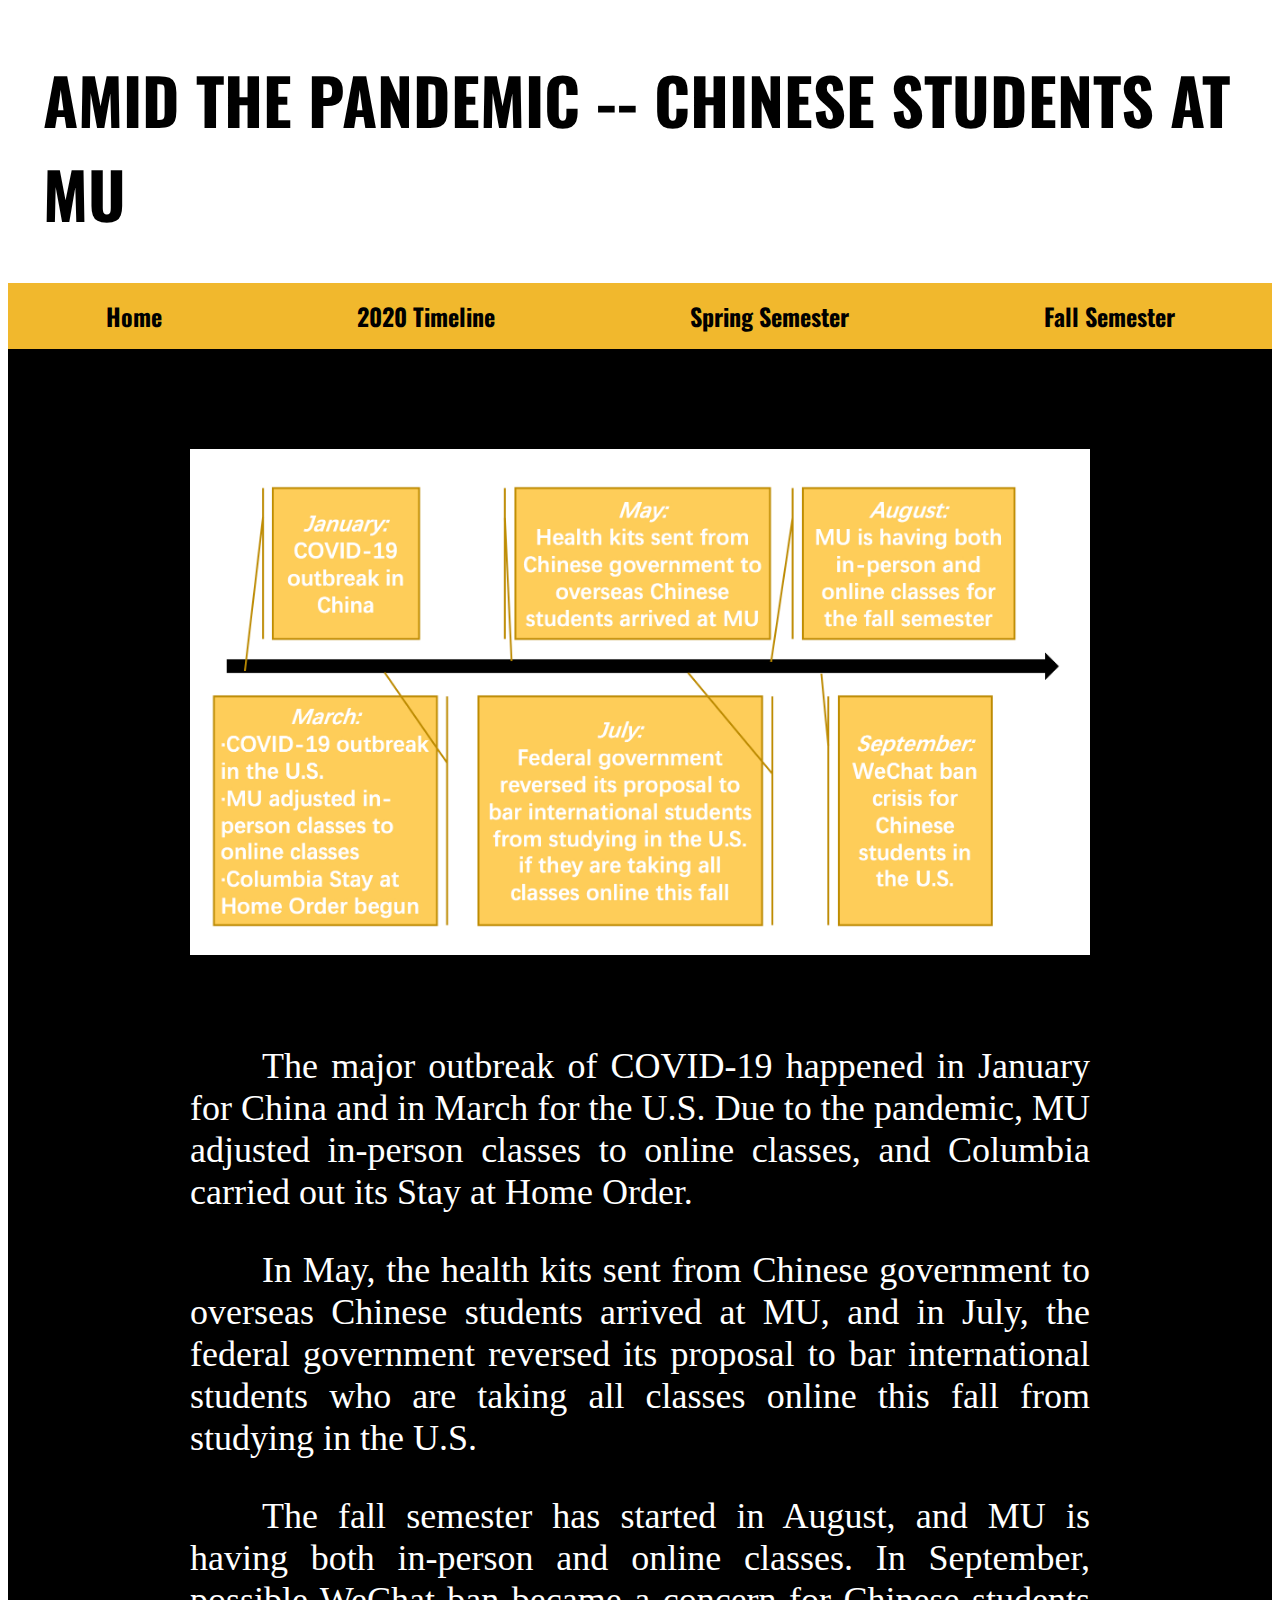
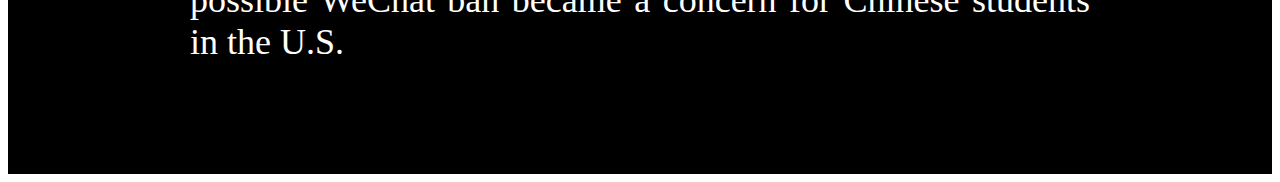
==== 2020timeline.html @ c4e75a7b "Second Draft Changes" ====
<!DOCTYPE html>

<html lang="en">
<head>
  <meta charset="utf-8">

  <title>Jingying Xu's final project--2020 Timeline</title>
  <meta name="description" content="Jingying Xu's final project for J4502/7502.">
  <meta name="author" content="Jingying Xu">
  <meta name="keywords" content="Jingying Xu, J4502, J7502, final project"/>
  <link href="https://fonts.googleapis.com/css2?family=Oswald&display=swap" rel="stylesheet">
  <link rel="stylesheet" type="text/css" href="styles.css">

</head>

<body>

  <nav>
    <h1>Amid the Pandemic -- Chinese Students at MU</h1>
    <div class="bar">
      <div><a href="index.html">Home</a></div>
      <div><a href="2020timeline.html">2020 Timeline</a></div>
      <div><a href="springsemester.html">Spring Semester</a></div>
      <div><a href="fallsemester.html">Fall Semester</a></div>
    </div>
  </nav>

  <div class="content">
    <div id="timeline">
     <img src="timeline.jpg" alt="This is a timeline of the year 2020 about the impact of pandemic on MU Chinese students." />
    </div>
    <div id="timelinetext">
      <p>The major outbreak of COVID-19 happened in January for China and in March for the U.S. Due to the pandemic, MU adjusted in-person classes to online classes, and Columbia carried out its Stay at Home Order.</p>
      <p>In May, the health kits sent from Chinese government to overseas Chinese students arrived at MU, and in July, the federal government reversed its proposal to bar international students who are taking all classes online this fall from studying in the U.S.</p>
      <p>The fall semester has started in August, and MU is having both in-person and online classes. In September, possible WeChat ban became a concern for Chinese students in the U.S.</p>
    </div>
  </div>

</body>
</html>
---- styles.css ----
.content {
    background-color: black;
    text-align: center;
}

p {
    text-align: justify;
    font-size: 1.5em;
    text-indent: 2em;
    font-family: 'cambria';
}

img {
    width: 85%;
    min-width: 330px;
    max-width: 900px;
    padding-top: 50px;
}

a {
    text-decoration: none;
    font-weight: bold;
    color: #000000
}

a:hover {
    color: #900000;
    font-weight: bold;
}

#introduction {
    background-color: black;
    color: white;
    padding: 50px;
    font-size: 2.5em;
    font-family: 'Oswald', sans-serif;
    display:flex;
    flex-wrap: wrap;
    justify-content: center;
}

#internationalcenter {
    padding-top: 35px;
}

#text {
     background-color: #FBFBFB;
     padding: 75px;
     max-width: 900px;
     margin: auto;
}

#visuals {
     background-color: #FBFBFB;
     padding: 75px;
     max-width: 900px;
     margin: auto;
}

#timeline {
     background-color: black;
     padding-bottom: 50px;
     padding-top:50px;
}

nav {
    padding-top: 1px;
}

.bar {
    background-color: #F1B82D;
    display: flex;
    flex-direction: row;
    justify-content: space-around;
    flex-wrap: wrap;
    font-size: 1.5em;
    padding-top: 15px;
    padding-bottom: 15px;
    font-family: 'Oswald', sans-serif;
}

h1 {
    font-family: 'Oswald', sans-serif;
    font-size: 4em;
    text-transform: uppercase;
    padding-left: 35px;
}

h2 {
    font-family: 'cambria';
    font-size: 2em;
    text-align: left;
}

#infographic {
    padding-bottom: 50px;
    padding-top: 0px;
}

#healthkit {
    padding-bottom: 50px;
    padding-top: 0px;
}

#collegeavenue {
    padding-bottom: 50px;
    padding-top: 0px;
}

#timelinetext {
    color: white;
    padding-top: 0px;
    margin: auto;
    padding-bottom: 75px;
    font-size: 1.5em;
    width: 85%;
    min-width: 330px;
    max-width: 900px;
}

@media only screen and (min-width: 1400px) {
    h3 {
        max-width: 350px;
    }
}
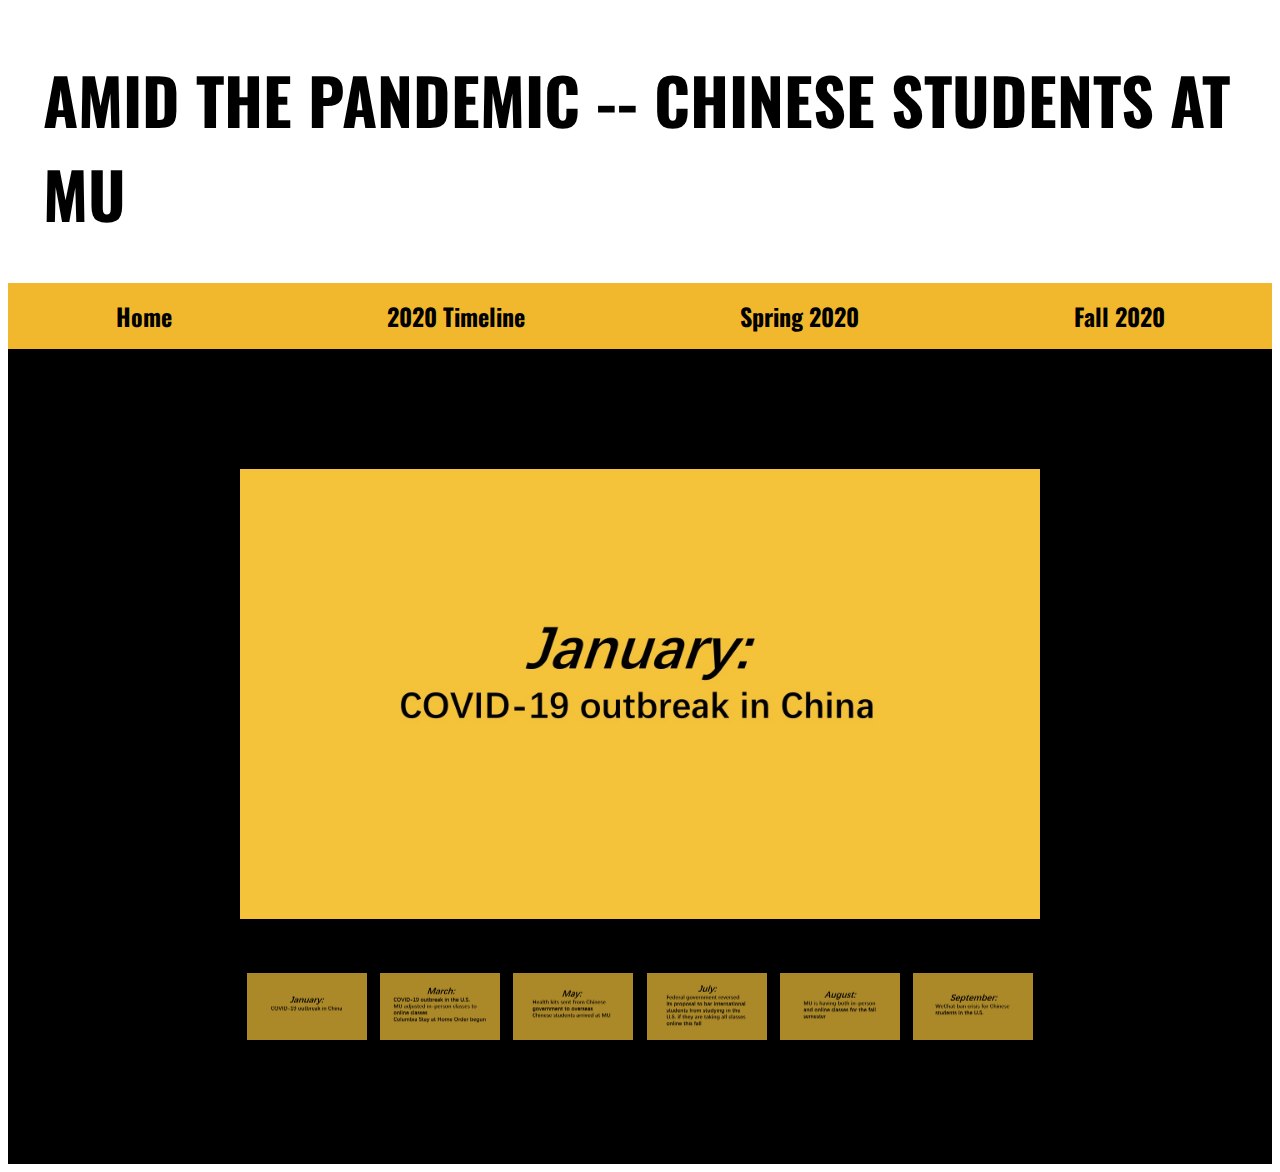
==== commit b4af4f35: "Changes for final draft" ====
--- a/2020timeline.html
+++ b/2020timeline.html
@@ -4,12 +4,13 @@
 <head>
   <meta charset="utf-8">
 
-  <title>Jingying Xu's final project--2020 Timeline</title>
-  <meta name="description" content="Jingying Xu's final project for J4502/7502.">
+  <title>Amid the Pandemic--Chinese Students at MU: 2020 Timeline</title>
+  <meta name="description" content="Chinese students at University of Missouri during the COVID-19 pandemic">
   <meta name="author" content="Jingying Xu">
-  <meta name="keywords" content="Jingying Xu, J4502, J7502, final project"/>
+  <meta name="keywords" content="Jingying Xu, Chinese students, international students, University of Missouri, MU, Mizzou, COVID-19, pandemic, coronavirus, journalism"/>
   <link href="https://fonts.googleapis.com/css2?family=Oswald&display=swap" rel="stylesheet">
   <link rel="stylesheet" type="text/css" href="styles.css">
+  <script src="timeline.js" defer></script>
 
 </head>
 
@@ -20,20 +21,26 @@
     <div class="bar">
       <div><a href="index.html">Home</a></div>
       <div><a href="2020timeline.html">2020 Timeline</a></div>
-      <div><a href="springsemester.html">Spring Semester</a></div>
-      <div><a href="fallsemester.html">Fall Semester</a></div>
+      <div><a href="springsemester.html">Spring 2020</a></div>
+      <div><a href="fallsemester.html">Fall 2020</a></div>
     </div>
   </nav>
 
   <div class="content">
-    <div id="timeline">
-     <img src="timeline.jpg" alt="This is a timeline of the year 2020 about the impact of pandemic on MU Chinese students." />
-    </div>
-    <div id="timelinetext">
-      <p>The major outbreak of COVID-19 happened in January for China and in March for the U.S. Due to the pandemic, MU adjusted in-person classes to online classes, and Columbia carried out its Stay at Home Order.</p>
-      <p>In May, the health kits sent from Chinese government to overseas Chinese students arrived at MU, and in July, the federal government reversed its proposal to bar international students who are taking all classes online this fall from studying in the U.S.</p>
-      <p>The fall semester has started in August, and MU is having both in-person and online classes. In September, possible WeChat ban became a concern for Chinese students in the U.S.</p>
-    </div>
+    <main id="gallery_holder">
+      <div id="selected_img">
+
+      </div>
+      <div id="image_gallery">
+         <div class="timeline"><img src="timeline1.jpeg" alt="The major outbreak of COVID-19 happened in January in China."></div>
+         <div class="timeline"><img src="timeline2.jpeg" alt="The major outbreak of COVID-19 happened in March in the U.S. Due to the pandemic, MU adjusted in-person classes to online classes, and Columbia carried out its Stay at Home Order."></div>
+         <div class="timeline"><img src="timeline3.jpeg" alt="In May, the health kits sent from Chinese government to overseas Chinese students arrived at MU."></div>
+         <div class="timeline"><img src="timeline4.jpeg" alt="In July, the federal government reversed its proposal to bar international students who were to taking all classes online this fall from studying in the U.S."></div>
+         <div class="timeline"><img src="timeline5.jpeg" alt="The fall semester started in August, and MU had both in-person and online classes."></div>
+         <div class="timeline"><img src="timeline6.jpeg" alt="In September, possible WeChat ban became a concern for Chinese students in the U.S."></div>
+
+      </div>
+    </main>
   </div>
 
 </body>
--- a/styles.css
+++ b/styles.css
@@ -44,23 +44,11 @@
 }
 
 #text {
-     background-color: #FBFBFB;
+     background-color: #111111;
+     color: white;
      padding: 75px;
      max-width: 900px;
      margin: auto;
-}
-
-#visuals {
-     background-color: #FBFBFB;
-     padding: 75px;
-     max-width: 900px;
-     margin: auto;
-}
-
-#timeline {
-     background-color: black;
-     padding-bottom: 50px;
-     padding-top:50px;
 }
 
 nav {
@@ -107,19 +95,104 @@
     padding-top: 0px;
 }
 
-#timelinetext {
-    color: white;
-    padding-top: 0px;
-    margin: auto;
-    padding-bottom: 75px;
-    font-size: 1.5em;
-    width: 85%;
-    min-width: 330px;
-    max-width: 900px;
-}
-
 @media only screen and (min-width: 1400px) {
     h3 {
         max-width: 350px;
     }
 }
+
+#gallery_holder {
+  max-width: 800px;
+  margin: auto;
+  padding-top: 70px;
+}
+
+#selected_img {
+	width: 100%;
+	height: auto;
+	margin: 0 auto;
+}
+
+#selected_img img {
+	width: 100%;
+	height: auto;
+}
+
+#image_gallery {
+  display: flex;
+  margin:auto;
+  padding-bottom: 120px;
+
+}
+
+#image_gallery img {
+  min-width: 50px;
+  width:90%;
+
+}
+
+#image_gallery img:hover{
+  opacity: 0.6;
+
+}
+
+.timeline {
+	display: inline-block;
+	max-height: 250px;
+  opacity: 0.7;
+}
+
+.timeline img {
+	width: 100%;
+	height: auto;
+}
+
+.photoGallery {
+  display: flex;
+  flex-direction: column;
+  justify-content: center;
+  width: 100%;
+  max-width: 900px;
+  margin:auto;
+  padding-bottom: 110px;
+  padding-top: 50px;
+}
+
+.imageHolder {
+  margin: 20px 0;
+  font-family: 'cambria';
+  color: white;
+  font-size: 1.5em;
+}
+
+.imageHolder caption {
+  margin: 10px 0;
+}
+
+.imageHolder img {
+  width: 100%;
+  max-width: 900px;
+  min-width: 330px;
+}
+
+.button_holder {
+  display: flex;
+  flex-direction: row;
+  justify-content: space-between;
+}
+
+.button_holder button {
+  background-color: #F1B82D;
+  color: black;
+  font-family: 'Oswald', sans-serif;
+  font-size: 1em;
+  border: none;
+}
+
+button:hover {
+    color: #900000;
+}
+
+.hideThisDiv {
+  display: none;
+}
